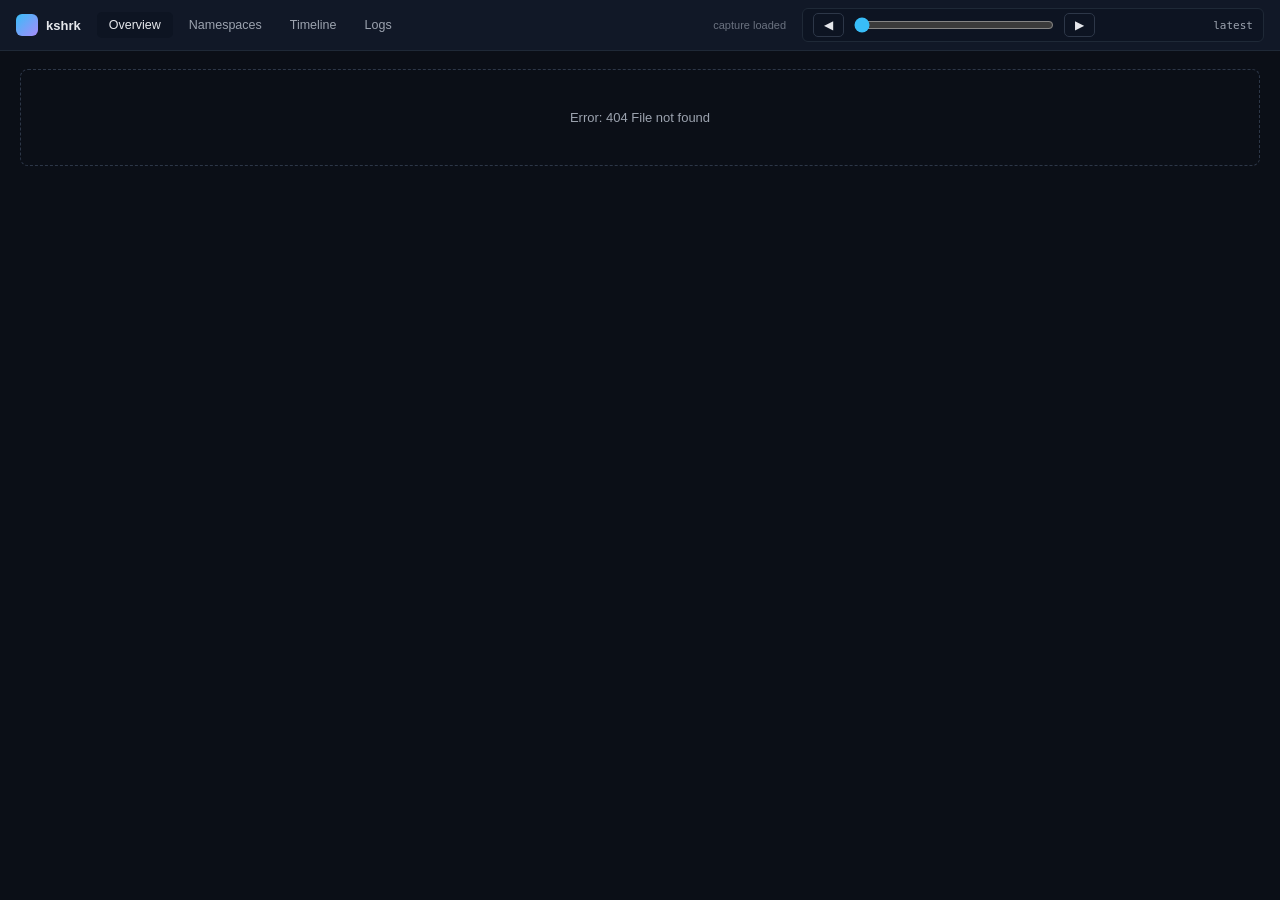
==== internal/ui/v2/static/index.html @ ba1428d2 "feat(ui/v2): scaffold dashboard redesign at /v2/ First slice of the Design-C dashboard redesign. Add" ====
<!doctype html>
<html lang="en">
<head>
<meta charset="utf-8">
<title>k8shark</title>
<meta name="viewport" content="width=device-width, initial-scale=1">
<link rel="stylesheet" href="app.css">
</head>
<body>
<div id="app">
  <div id="topbar">
    <div class="brand"><span class="logo"></span><span>kshrk</span></div>
    <nav id="nav"></nav>
    <div class="grow"></div>
    <div class="meta" id="capture-meta">loading…</div>
    <div class="scrubber" id="scrubber"></div>
  </div>
  <main id="content"></main>
  <div id="toasts"></div>
</div>
<script src="app.js"></script>
</body>
</html>
---- internal/ui/v2/static/app.css ----
/* Base tokens — match the Design C mockup */
:root {
  --bg: #0b0f17;
  --bg-panel: #111827;
  --bg-card: #0f1726;
  --bg-row: #0d1422;
  --bg-row-hover: #18243a;
  --border: #1f2937;
  --border-strong: #2d3748;
  --fg: #e5e7eb;
  --fg-dim: #9ca3af;
  --fg-faint: #6b7280;
  --accent: #38bdf8;
  --accent-2: #818cf8;
  --good: #22c55e;
  --warn: #eab308;
  --bad: #ef4444;
  --tag-bg: #1e293b;
  --workload: #a78bfa;
  --pod: #38bdf8;
  --font: -apple-system, BlinkMacSystemFont, "Segoe UI", Inter, sans-serif;
  --mono: ui-monospace, SFMono-Regular, Menlo, monospace;
}
* { box-sizing: border-box; }
html, body { margin: 0; padding: 0; height: 100%; background: var(--bg); color: var(--fg); font: 13px var(--font); }
a { color: inherit; }

/* Shell layout */
#app { display: flex; flex-direction: column; height: 100vh; }

#topbar {
  display: flex; align-items: center; gap: 16px; padding: 8px 16px;
  background: var(--bg-panel); border-bottom: 1px solid var(--border);
}
#topbar .brand {
  font-weight: 600; display: flex; gap: 8px; align-items: center;
}
#topbar .brand .logo {
  width: 22px; height: 22px; border-radius: 6px;
  background: linear-gradient(135deg, var(--accent), var(--workload));
}
#nav { display: flex; gap: 4px; }
#nav .tab {
  padding: 6px 12px; font-size: 12.5px; color: var(--fg-dim); cursor: pointer;
  border-radius: 5px; user-select: none;
}
#nav .tab:hover { background: var(--bg-row); color: var(--fg); }
#nav .tab.active { color: var(--fg); background: var(--bg-row); }
.grow { flex: 1; }
#capture-meta { font-size: 11px; color: var(--fg-faint); }

/* Scrubber */
.scrubber {
  display: flex; align-items: center; gap: 8px; padding: 4px 10px;
  background: var(--bg-row); border: 1px solid var(--border); border-radius: 6px;
}
.scrubber input[type=range] { width: 200px; accent-color: var(--accent); }
.scrubber .ts { font: 11px var(--mono); color: var(--fg-dim); min-width: 150px; text-align: right; }

.btn {
  background: var(--bg-row); color: var(--fg); border: 1px solid var(--border-strong);
  padding: 4px 10px; border-radius: 5px; font-size: 12px; cursor: pointer;
}
.btn:hover { border-color: var(--accent); }
.btn.primary { background: var(--accent); color: #0b0f17; border-color: var(--accent); font-weight: 600; }

#content { flex: 1; overflow: auto; padding: 18px 20px 28px; }

.section-title {
  font-size: 12px; color: var(--fg-faint); letter-spacing: .08em;
  text-transform: uppercase; font-weight: 600; margin: 6px 0 10px;
}

/* Loading / empty states */
.state {
  padding: 40px 24px; border: 1px dashed var(--border-strong); border-radius: 8px;
  text-align: center; color: var(--fg-dim); font-size: 13px;
}

/* KPI cards */
.kpis { display: grid; grid-template-columns: repeat(5, 1fr); gap: 14px; margin-bottom: 22px; }
.kpis.k6 { grid-template-columns: repeat(6, 1fr); }
.kpi {
  background: var(--bg-card); border: 1px solid var(--border); border-radius: 8px;
  padding: 14px 16px; display: flex; flex-direction: column; gap: 6px;
}
.kpi .label { font-size: 11px; color: var(--fg-faint); text-transform: uppercase; letter-spacing: .06em; }
.kpi .value { font: 600 22px var(--font); color: var(--fg); }
.kpi .delta { font: 11px var(--mono); }
.kpi .delta.up { color: var(--good); }
.kpi .delta.down { color: var(--bad); }
.kpi .delta.neutral { color: var(--fg-faint); }
.kpi.alert { border-color: var(--bad); }
.kpi.alert .value { color: var(--bad); }
.kpi.warn { border-color: var(--warn); }
.kpi.warn .value { color: var(--warn); }
.kpi.good .value { color: var(--good); }

/* Grids */
.grid-2 { display: grid; grid-template-columns: 2fr 1fr; gap: 18px; }
.grid-3 { display: grid; grid-template-columns: 2fr 1fr 1fr; gap: 16px; }

.card {
  background: var(--bg-card); border: 1px solid var(--border); border-radius: 8px;
  padding: 16px 18px; display: flex; flex-direction: column; gap: 12px;
}
.card .hdr { display: flex; align-items: center; gap: 10px; }
.card .hdr .title { font-weight: 600; font-size: 14px; }
.card .hdr .ct { font: 11.5px var(--mono); color: var(--fg-faint); margin-left: auto; }
.card .hdr a { color: var(--accent); font-size: 12px; text-decoration: none; cursor: pointer; }

/* Sparkline */
.spark { display: flex; align-items: flex-end; gap: 2px; height: 50px; padding-top: 4px; }
.spark > div { flex: 1; background: var(--accent); opacity: .6; border-radius: 1px; min-height: 1px; }
.spark > div.warn { background: var(--warn); opacity: .8; }
.spark > div.bad  { background: var(--bad); opacity: .9; }
.spark-axis { display: flex; justify-content: space-between; font: 11px var(--mono); color: var(--fg-faint); }

/* Issue rows */
.issues { display: flex; flex-direction: column; gap: 8px; }
.issue {
  display: grid; grid-template-columns: 90px 1fr auto; gap: 10px; align-items: center;
  padding: 9px 10px; background: var(--bg-row); border-radius: 6px; cursor: pointer;
  border-left: 3px solid transparent;
}
.issue.bad { border-left-color: var(--bad); }
.issue.warn { border-left-color: var(--warn); }
.issue:hover { background: var(--bg-panel); }
.issue .kind {
  font: 11px var(--mono); padding: 2px 6px; border-radius: 3px;
  background: var(--tag-bg); color: var(--fg-dim); text-align: center; border: 1px solid var(--border-strong);
}
.issue .body { font-size: 12.5px; line-height: 1.4; min-width: 0; }
.issue .body b { color: var(--fg); }
.issue .body .ns { color: var(--fg-dim); font-size: 11.5px; display: block; }
.issue .age { font: 11px var(--mono); color: var(--fg-faint); }

/* Resource tile grid */
.resource-grid {
  display: grid; grid-template-columns: repeat(6, 1fr); gap: 8px;
}
.res-chip {
  background: var(--bg-row); border: 1px solid var(--border); border-radius: 6px;
  padding: 10px 12px; cursor: pointer;
}
.res-chip:hover { border-color: var(--accent); }
.res-chip .nm { font-size: 12px; color: var(--fg); }
.res-chip .ct { font: 600 16px var(--mono); color: var(--accent); }

/* Compact resource rows for ns/pod views */
.resrow {
  display: grid; grid-template-columns: 14px 60px 1fr 110px 60px 60px; gap: 10px;
  align-items: center; padding: 6px 4px; cursor: pointer; border-bottom: 1px solid var(--border);
  font-size: 12.5px;
}
.resrow:hover { background: var(--bg-row-hover); }
.resrow:last-child { border-bottom: none; }
.resrow .dot { width: 8px; height: 8px; border-radius: 50%; }
.resrow .dot.good { background: var(--good); }
.resrow .dot.warn { background: var(--warn); }
.resrow .dot.bad  { background: var(--bad); }
.resrow .dot.neutral { background: var(--fg-faint); }
.resrow .kind {
  font: 10px var(--mono); padding: 1px 6px; background: var(--tag-bg); color: var(--fg-dim);
  border-radius: 3px; text-align: center; border: 1px solid var(--border-strong);
}
.resrow .nm { color: var(--fg); overflow: hidden; text-overflow: ellipsis; white-space: nowrap; }
.resrow .status { font: 11px var(--mono); color: var(--fg-dim); text-align: right; }
.resrow .status.bad { color: var(--bad); }
.resrow .status.warn { color: var(--warn); }
.resrow .status.good { color: var(--good); }
.resrow .num { font: 11px var(--mono); color: var(--fg-faint); text-align: right; }

/* Status pills */
.pill {
  display: inline-flex; align-items: center; gap: 6px;
  font-size: 11.5px; padding: 2px 8px; border-radius: 999px;
}
.pill.good { background: rgba(34,197,94,0.15); color: var(--good); }
.pill.warn { background: rgba(234,179,8,0.15); color: var(--warn); }
.pill.bad { background: rgba(239,68,68,0.18); color: var(--bad); }
.pill.neutral { background: var(--tag-bg); color: var(--fg-dim); }

/* Hero block (ns / pod drilldown) */
.hero { padding: 16px 20px 14px; background: var(--bg-panel); border-bottom: 1px solid var(--border); }
.crumbs { color: var(--fg-dim); font-size: 12.5px; display: flex; gap: 8px; align-items: center; }
.crumbs a { color: var(--accent); text-decoration: none; cursor: pointer; }
.crumbs b { color: var(--fg); font-weight: 500; }
.crumbs .sep { color: var(--fg-faint); }
.hero-row { display: grid; grid-template-columns: 1fr auto; gap: 16px; align-items: end; margin-top: 8px; }
.hero .title-row { display: flex; align-items: center; gap: 12px; }
.hero .title { font-size: 20px; font-weight: 600; }
.hero .sub { font-size: 12px; color: var(--fg-dim); margin-top: 4px; font-family: var(--mono); }
.hero-actions { display: flex; gap: 8px; }

/* Sub-tabs */
.subtabs {
  display: flex; gap: 0; padding: 0 20px; background: var(--bg-panel);
  border-bottom: 1px solid var(--border);
}
.subtabs .tab {
  padding: 9px 14px; font-size: 12.5px; color: var(--fg-dim); cursor: pointer;
  border-bottom: 2px solid transparent;
}
.subtabs .tab:hover { color: var(--fg); }
.subtabs .tab.active { color: var(--fg); border-bottom-color: var(--accent); }
.subtabs .tab .ct { color: var(--fg-faint); font-size: 11px; margin-left: 4px; }

/* Labels */
.labels { display: flex; flex-wrap: wrap; gap: 4px; }
.labels .lab {
  font: 11px var(--mono); padding: 2px 7px; background: var(--bg-row);
  border: 1px solid var(--border-strong); border-radius: 3px; color: var(--fg-dim);
}

/* Container card (pod drilldown) */
.container-card { background: var(--bg-row); border: 1px solid var(--border); border-radius: 6px; padding: 12px 14px; }
.container-card.bad { border-color: rgba(239,68,68,0.45); background: rgba(239,68,68,0.04); }
.container-card.warn { border-color: rgba(234,179,8,0.45); background: rgba(234,179,8,0.03); }
.container-card + .container-card { margin-top: 8px; }
.container-head { display: flex; align-items: center; gap: 10px; margin-bottom: 8px; }
.container-head .nm { font-weight: 600; font-size: 13.5px; }
.container-head .role {
  font: 10px var(--mono); padding: 1px 6px; border-radius: 3px;
  background: var(--tag-bg); color: var(--fg-dim); border: 1px solid var(--border-strong);
}
.container-head .role.init { color: #c4b5fd; border-color: #4c1d95; }
.container-head .role.side { color: #6ee7b7; border-color: #064e3b; }
.container-head .state { font-size: 11.5px; padding: 2px 8px; border-radius: 999px; margin-left: auto; }
.container-head .state.good { background: rgba(34,197,94,0.15); color: var(--good); }
.container-head .state.bad { background: rgba(239,68,68,0.18); color: var(--bad); }
.container-head .state.warn { background: rgba(234,179,8,0.15); color: var(--warn); }
.container-meta {
  display: grid; grid-template-columns: max-content 1fr max-content 1fr; gap: 4px 14px;
  font-size: 12px; margin-bottom: 8px;
}
.container-meta .k { color: var(--fg-faint); }
.container-meta .v { color: var(--fg); font: 12px var(--mono); overflow: hidden; text-overflow: ellipsis; white-space: nowrap; min-width: 0; }
.container-meta .v.bad { color: var(--bad); }
.container-meta .v.warn { color: var(--warn); }
.container-meta .v.good { color: var(--good); }
.log-preview {
  background: #07090f; border: 1px solid var(--border); border-radius: 5px;
  padding: 8px 10px; font: 11px var(--mono); color: var(--fg-dim);
  white-space: pre-wrap; max-height: 110px; overflow: auto;
}
.log-preview .err { color: var(--bad); }
.log-preview .ts { color: var(--fg-faint); }

/* Events */
.events { display: flex; flex-direction: column; gap: 6px; }
.event {
  display: grid; grid-template-columns: 80px 1fr 60px; gap: 8px; align-items: center;
  padding: 7px 10px; background: var(--bg-row); border-radius: 5px;
  border-left: 3px solid transparent; font-size: 12px;
}
.event.bad { border-left-color: var(--bad); }
.event.warn { border-left-color: var(--warn); }
.event.normal { border-left-color: var(--fg-faint); }
.event .kind {
  font: 10px var(--mono); padding: 1px 5px; border-radius: 3px;
  background: var(--tag-bg); color: var(--fg-dim); text-align: center;
}
.event .kind.bad { color: var(--bad); }
.event .kind.warn { color: var(--warn); }
.event .body b { color: var(--fg); }
.event .body .small { color: var(--fg-dim); font-size: 11px; }
.event .age { font: 11px var(--mono); color: var(--fg-faint); text-align: right; }

/* Timeline rows (history sidebar) */
.timeline-row { display: flex; align-items: center; gap: 8px; padding: 4px 0; font-size: 12px; }
.timeline-row .dot { width: 8px; height: 8px; border-radius: 50%; }
.timeline-row .dot.added { background: var(--good); }
.timeline-row .dot.modified { background: var(--warn); }
.timeline-row .dot.deleted { background: var(--bad); }
.timeline-row .ts { font: 11px var(--mono); color: var(--fg-faint); min-width: 90px; }
.timeline-row .ev { color: var(--fg-dim); }

/* Bar list */
.barlist .row { display: grid; grid-template-columns: 1fr 60px; gap: 10px; align-items: center; padding: 4px 0; cursor: pointer; }
.barlist .row:hover .lbl { color: var(--accent); }
.barlist .lbl { font-size: 13px; }
.barlist .bar { height: 6px; background: var(--bg-row); border-radius: 3px; overflow: hidden; grid-column: 1 / 3; margin-top: 2px; }
.barlist .bar > div { height: 100%; background: linear-gradient(90deg, var(--accent), var(--accent-2)); }
.barlist .ct { font: 11.5px var(--mono); color: var(--fg-dim); text-align: right; }

/* JSON / YAML viewers */
.json-view, .yaml-view {
  background: #07090f; border: 1px solid var(--border); border-radius: 6px;
  padding: 14px; font: 12px var(--mono); white-space: pre-wrap; word-break: break-word;
  color: var(--fg); overflow: auto; max-height: 70vh;
}
.json-view .k { color: #93c5fd; }
.json-view .s { color: #fcd34d; }
.json-view .n { color: #c4b5fd; }
.json-view .b { color: #6ee7b7; }
.json-view .c { color: var(--fg-faint); font-style: italic; }

/* Diff view */
.diff { font: 12px var(--mono); white-space: pre; background: #07090f; border: 1px solid var(--border); border-radius: 6px; overflow: auto; }
.diff .add { background: rgba(34,197,94,0.12); color: var(--good); }
.diff .del { background: rgba(239,68,68,0.12); color: var(--bad); }
.diff .ctx { color: var(--fg-dim); }

/* Toasts */
#toasts { position: fixed; right: 18px; bottom: 18px; display: flex; flex-direction: column; gap: 8px; z-index: 10; }
.toast {
  padding: 10px 14px; background: var(--bg-panel); border: 1px solid var(--border-strong);
  border-radius: 6px; font-size: 12.5px; color: var(--fg); max-width: 360px;
}
.toast.error { border-color: var(--bad); }
.toast.success { border-color: var(--good); }
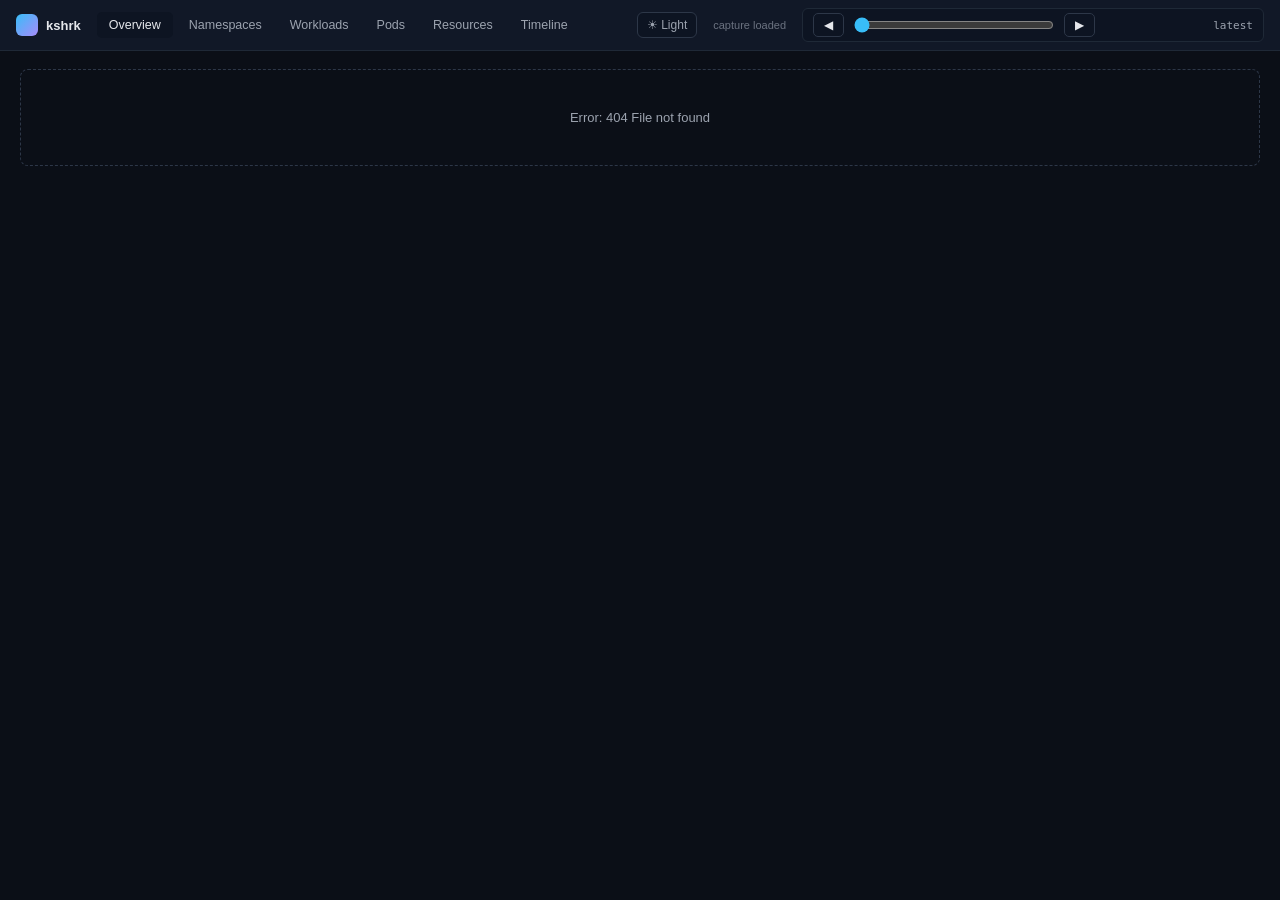
==== commit 15af78ae: "feat(ui/v2): nav trim, resource search, relationships links, light/dark theme - Removed Logs and Dif" ====
--- a/internal/ui/v2/static/index.html
+++ b/internal/ui/v2/static/index.html
@@ -5,6 +5,7 @@
 <title>k8shark</title>
 <meta name="viewport" content="width=device-width, initial-scale=1">
 <link rel="stylesheet" href="app.css">
+<script>try{if(localStorage.getItem('kshrk.v2.theme')==='light')document.documentElement.setAttribute('data-theme','light');}catch(e){}</script>
 </head>
 <body>
 <div id="app">
--- a/internal/ui/v2/static/app.css
+++ b/internal/ui/v2/static/app.css
@@ -20,7 +20,34 @@
   --pod: #38bdf8;
   --font: -apple-system, BlinkMacSystemFont, "Segoe UI", Inter, sans-serif;
   --mono: ui-monospace, SFMono-Regular, Menlo, monospace;
-}
+  --code-bg: #07090f;
+}
+:root[data-theme="light"] {
+  --bg: #f6f7f9;
+  --bg-panel: #ffffff;
+  --bg-card: #ffffff;
+  --bg-row: #f1f3f5;
+  --bg-row-hover: #e7ebf0;
+  --border: #e3e7eb;
+  --border-strong: #cfd6dd;
+  --fg: #1b2733;
+  --fg-dim: #51606e;
+  --fg-faint: #8a97a5;
+  --accent: #0b76d0;
+  --accent-2: #5b4bd6;
+  --good: #15803d;
+  --warn: #b45309;
+  --bad: #dc2626;
+  --tag-bg: #eef1f4;
+  --workload: #7c5cff;
+  --pod: #0b76d0;
+  --code-bg: #0f1726;
+}
+.theme-toggle {
+  background: var(--bg-row); border: 1px solid var(--border-strong); color: var(--fg-dim);
+  border-radius: 6px; padding: 5px 9px; font-size: 12px; cursor: pointer;
+}
+.theme-toggle:hover { color: var(--fg); }
 * { box-sizing: border-box; }
 html, body { margin: 0; padding: 0; height: 100%; background: var(--bg); color: var(--fg); font: 13px var(--font); }
 a { color: inherit; }
@@ -84,6 +111,8 @@
   background: var(--bg-card); border: 1px solid var(--border); border-radius: 8px;
   padding: 14px 16px; display: flex; flex-direction: column; gap: 6px;
 }
+.kpi.clickable { cursor: pointer; transition: border-color .12s, background .12s; }
+.kpi.clickable:hover { border-color: var(--border-strong); background: var(--bg-row); }
 .kpi .label { font-size: 11px; color: var(--fg-faint); text-transform: uppercase; letter-spacing: .06em; }
 .kpi .value { font: 600 22px var(--font); color: var(--fg); }
 .kpi .delta { font: 11px var(--mono); }
@@ -154,7 +183,35 @@
   font-size: 12.5px;
 }
 .resrow:hover { background: var(--bg-row-hover); }
+.resrow.static { cursor: default; }
+.resrow.static:hover { background: transparent; }
 .resrow:last-child { border-bottom: none; }
+
+/* Cluster-wide object lists (pods / workloads) with a namespace column. */
+.objhead, .objrow {
+  display: grid; grid-template-columns: 14px 70px 190px 1fr 160px 64px 56px; gap: 10px;
+  align-items: center; padding: 7px 6px; border-bottom: 1px solid var(--border); font-size: 12.5px;
+}
+.objhead { color: var(--fg-faint); font: 10px var(--mono); text-transform: uppercase; letter-spacing: .05em; }
+.objrow.click { cursor: pointer; }
+.objrow.click:hover { background: var(--bg-row-hover); }
+.objrow:last-child { border-bottom: none; }
+.objrow .dot { width: 8px; height: 8px; border-radius: 50%; }
+.objrow .dot.good { background: var(--good); }
+.objrow .dot.warn { background: var(--warn); }
+.objrow .dot.bad { background: var(--bad); }
+.objrow .dot.neutral { background: var(--fg-faint); }
+.objrow .kind {
+  font: 10px var(--mono); padding: 1px 6px; background: var(--tag-bg); color: var(--fg-dim);
+  border-radius: 3px; text-align: center; border: 1px solid var(--border-strong);
+}
+.objrow .ns { color: var(--fg-dim); font: 11px var(--mono); overflow: hidden; text-overflow: ellipsis; white-space: nowrap; }
+.objrow .nm { color: var(--fg); overflow: hidden; text-overflow: ellipsis; white-space: nowrap; }
+.objrow .status { font: 11px var(--mono); color: var(--fg-dim); overflow: hidden; text-overflow: ellipsis; white-space: nowrap; }
+.objrow .status.bad { color: var(--bad); }
+.objrow .status.warn { color: var(--warn); }
+.objrow .status.good { color: var(--good); }
+.objrow .num { font: 11px var(--mono); color: var(--fg-faint); text-align: right; }
 .resrow .dot { width: 8px; height: 8px; border-radius: 50%; }
 .resrow .dot.good { background: var(--good); }
 .resrow .dot.warn { background: var(--warn); }
@@ -240,7 +297,7 @@
 .container-meta .v.warn { color: var(--warn); }
 .container-meta .v.good { color: var(--good); }
 .log-preview {
-  background: #07090f; border: 1px solid var(--border); border-radius: 5px;
+  background: var(--code-bg); border: 1px solid var(--border); border-radius: 5px;
   padding: 8px 10px; font: 11px var(--mono); color: var(--fg-dim);
   white-space: pre-wrap; max-height: 110px; overflow: auto;
 }
@@ -286,7 +343,7 @@
 
 /* JSON / YAML viewers */
 .json-view, .yaml-view {
-  background: #07090f; border: 1px solid var(--border); border-radius: 6px;
+  background: var(--code-bg); border: 1px solid var(--border); border-radius: 6px;
   padding: 14px; font: 12px var(--mono); white-space: pre-wrap; word-break: break-word;
   color: var(--fg); overflow: auto; max-height: 70vh;
 }
@@ -297,7 +354,52 @@
 .json-view .c { color: var(--fg-faint); font-style: italic; }
 
 /* Diff view */
-.diff { font: 12px var(--mono); white-space: pre; background: #07090f; border: 1px solid var(--border); border-radius: 6px; overflow: auto; }
+/* Syntax-highlighted code (object YAML/JSON view). */
+.code {
+  font: 12px var(--mono); white-space: pre; background: var(--code-bg); border: 1px solid var(--border);
+  border-radius: 6px; overflow: auto; color: var(--fg);
+}
+.code .k-key { color: var(--accent); }
+.code .k-str { color: var(--good); }
+.code .k-num { color: var(--warn); }
+.code .k-lit { color: var(--accent-2); }
+.code .k-com { color: var(--fg-faint); font-style: italic; }
+.code .k-punc { color: var(--fg-faint); }
+
+/* Resources catalog page. */
+.cat-group {
+  display: flex; align-items: center; gap: 8px; padding: 12px 6px 4px; margin-top: 6px;
+  border-bottom: 1px solid var(--border-strong);
+}
+.cat-group input[type=checkbox] { margin: 0; cursor: pointer; }
+.cat-group .g { font: 600 11px var(--mono); color: var(--accent); letter-spacing: .03em; cursor: pointer; }
+.cat-group .gc { color: var(--fg-faint); font-size: 11px; }
+.cat-row {
+  display: grid; grid-template-columns: 22px minmax(0, 230px) minmax(0, 1fr) minmax(0, 220px) 96px 64px 18px;
+  gap: 10px; align-items: center; padding: 6px; border-bottom: 1px solid var(--border); font-size: 12.5px;
+}
+.cat-row:hover { background: var(--bg-row-hover); }
+.cat-row.off { opacity: 0.42; }
+.cat-row input[type=checkbox] { margin: 0; }
+.cat-row .kind {
+  display: inline-block; max-width: 100%; box-sizing: border-box;
+  font: 10px var(--mono); padding: 1px 6px; background: var(--tag-bg); color: var(--fg-dim);
+  border-radius: 3px; border: 1px solid var(--border-strong);
+  overflow: hidden; text-overflow: ellipsis; white-space: nowrap; vertical-align: middle;
+}
+.cat-row .nm { min-width: 0; font: 12px var(--mono); color: var(--fg); overflow: hidden; text-overflow: ellipsis; white-space: nowrap; }
+.cat-row .meta { min-width: 0; color: var(--fg-faint); font: 11px var(--mono); overflow: hidden; text-overflow: ellipsis; white-space: nowrap; }
+.cat-row .badge { font: 10px var(--mono); color: var(--fg-dim); }
+.cat-row .num { text-align: right; font: 11px var(--mono); color: var(--fg-faint); }
+.cat-row .go { text-align: center; color: var(--fg-faint); }
+
+/* Capture details card (overview). */
+.capmeta { display: grid; grid-template-columns: repeat(auto-fill, minmax(220px, 1fr)); gap: 10px 24px; padding: 14px 16px; }
+.capmeta .row { display: flex; flex-direction: column; gap: 2px; }
+.capmeta .k { font-size: 10.5px; color: var(--fg-faint); text-transform: uppercase; letter-spacing: .05em; }
+.capmeta .v { font: 12.5px var(--mono); color: var(--fg); overflow: hidden; text-overflow: ellipsis; }
+
+.diff { font: 12px var(--mono); white-space: pre; background: var(--code-bg); border: 1px solid var(--border); border-radius: 6px; overflow: auto; }
 .diff .add { background: rgba(34,197,94,0.12); color: var(--good); }
 .diff .del { background: rgba(239,68,68,0.12); color: var(--bad); }
 .diff .ctx { color: var(--fg-dim); }
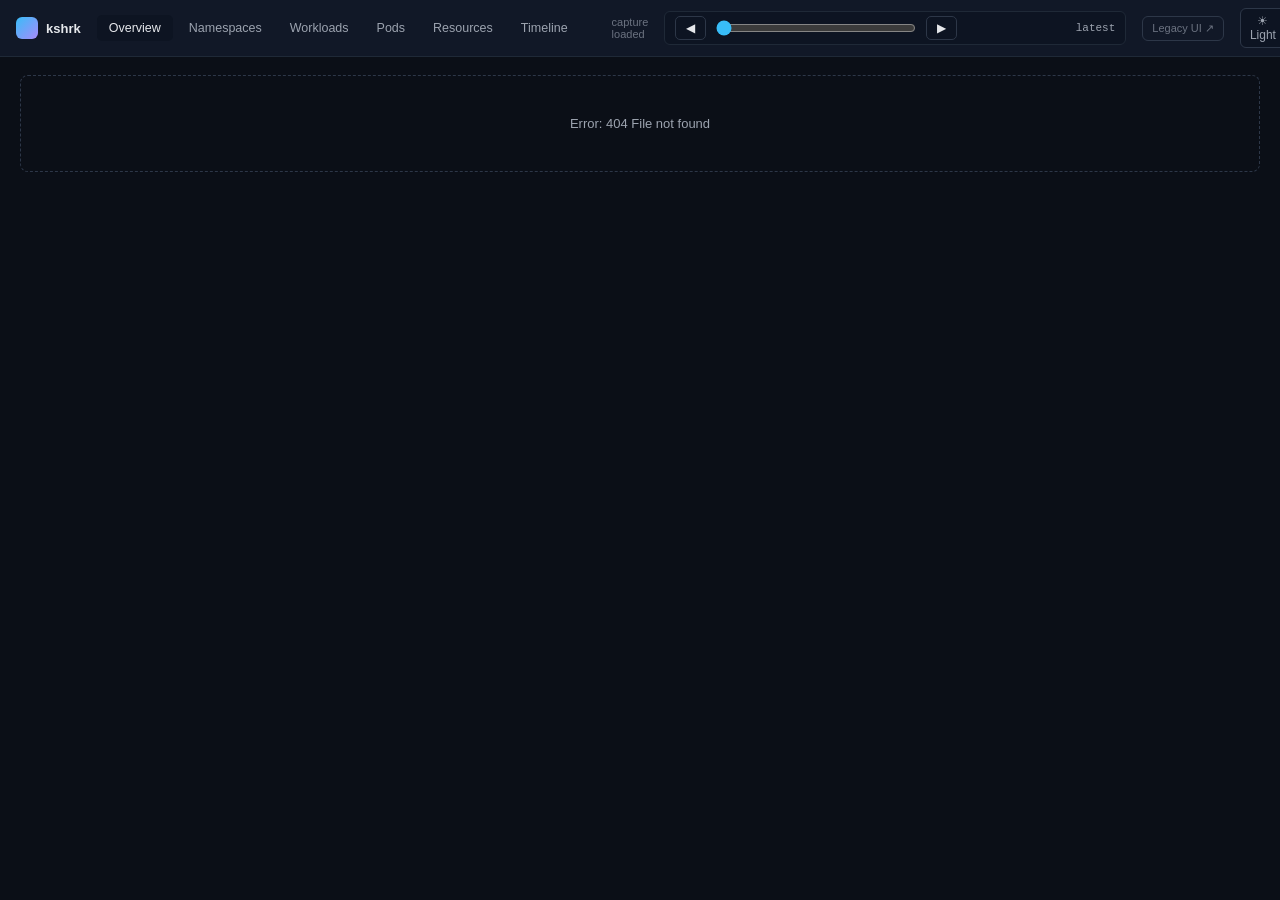
==== commit 7d36c021: "feat(ui): make the v2 dashboard the default, keep v1 at /v1/ "/" now redirects to /v2/, so opening t" ====
--- a/internal/ui/v2/static/index.html
+++ b/internal/ui/v2/static/index.html
@@ -15,6 +15,7 @@
     <div class="grow"></div>
     <div class="meta" id="capture-meta">loading…</div>
     <div class="scrubber" id="scrubber"></div>
+    <a class="legacy-link" href="/v1/" title="Open the legacy v1 explorer">Legacy UI ↗</a>
   </div>
   <main id="content"></main>
   <div id="toasts"></div>
--- a/internal/ui/v2/static/app.css
+++ b/internal/ui/v2/static/app.css
@@ -48,6 +48,11 @@
   border-radius: 6px; padding: 5px 9px; font-size: 12px; cursor: pointer;
 }
 .theme-toggle:hover { color: var(--fg); }
+.legacy-link {
+  font-size: 11px; color: var(--fg-faint); text-decoration: none;
+  border: 1px solid var(--border-strong); border-radius: 6px; padding: 5px 9px; white-space: nowrap;
+}
+.legacy-link:hover { color: var(--fg); border-color: var(--accent); }
 * { box-sizing: border-box; }
 html, body { margin: 0; padding: 0; height: 100%; background: var(--bg); color: var(--fg); font: 13px var(--font); }
 a { color: inherit; }
@@ -186,6 +191,35 @@
 .resrow.static { cursor: default; }
 .resrow.static:hover { background: transparent; }
 .resrow:last-child { border-bottom: none; }
+
+/* Chip / token filter bar with type-ahead. */
+.filterbar {
+  position: relative; display: flex; flex-wrap: wrap; align-items: center; gap: 6px;
+  background: var(--bg-row); border: 1px solid var(--border-strong); border-radius: 6px;
+  padding: 5px 8px; min-width: 320px; flex: 1; max-width: 720px;
+}
+.filterbar .fb-chips { display: contents; }
+.filterbar .fb-input {
+  flex: 1; min-width: 140px; background: transparent; border: none; outline: none;
+  color: var(--fg); font-size: 12.5px;
+}
+.fb-chip {
+  display: inline-flex; align-items: center; gap: 6px; background: var(--tag-bg);
+  border: 1px solid var(--border-strong); color: var(--fg); border-radius: 4px;
+  padding: 2px 6px; font: 11px var(--mono);
+}
+.fb-chip .fb-x { color: var(--fg-faint); cursor: pointer; visibility: hidden; }
+.fb-chip:hover .fb-x { visibility: visible; }
+.fb-chip .fb-x:hover { color: var(--bad); }
+.fb-suggest {
+  position: absolute; top: 100%; left: 0; margin-top: 4px; min-width: 260px;
+  max-height: 280px; overflow: auto; background: var(--bg-panel);
+  border: 1px solid var(--border-strong); border-radius: 6px; z-index: 50;
+  box-shadow: 0 8px 24px rgba(0, 0, 0, .35);
+}
+.fb-opt { display: flex; justify-content: space-between; gap: 14px; padding: 6px 10px; cursor: pointer; font-size: 12.5px; }
+.fb-opt:hover, .fb-opt.active { background: var(--bg-row-hover); }
+.fb-opt .fb-hint { color: var(--fg-faint); font: 11px var(--mono); }
 
 /* Cluster-wide object lists (pods / workloads) with a namespace column. */
 .objhead, .objrow {
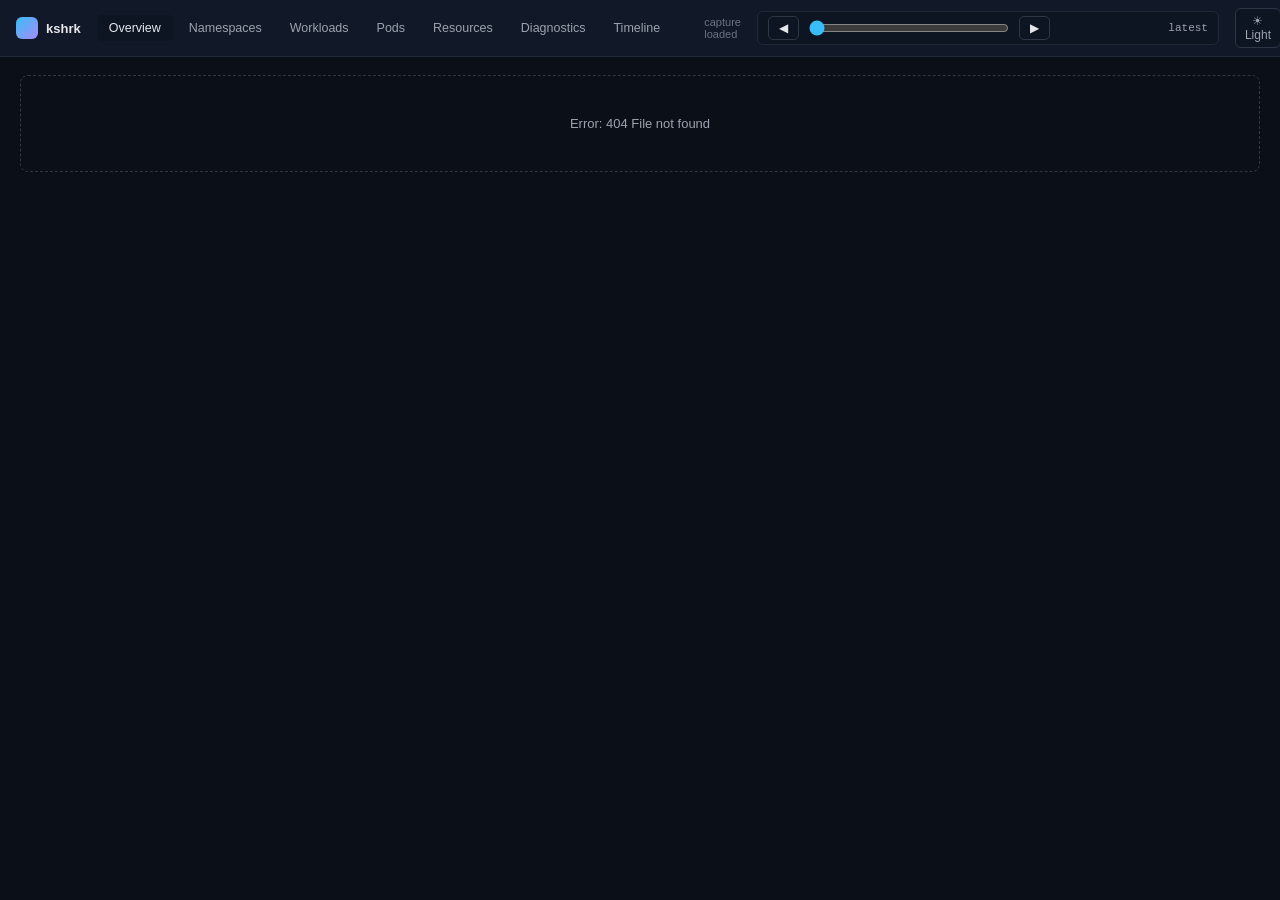
==== commit d2846f77: "chore(ui): remove dead Legacy UI link; drop active-development warning The v1 UI was removed in #91," ====
--- a/internal/ui/v2/static/index.html
+++ b/internal/ui/v2/static/index.html
@@ -15,7 +15,6 @@
     <div class="grow"></div>
     <div class="meta" id="capture-meta">loading…</div>
     <div class="scrubber" id="scrubber"></div>
-    <a class="legacy-link" href="/v1/" title="Open the legacy v1 explorer">Legacy UI ↗</a>
   </div>
   <main id="content"></main>
   <div id="toasts"></div>
--- a/internal/ui/v2/static/app.css
+++ b/internal/ui/v2/static/app.css
@@ -48,11 +48,6 @@
   border-radius: 6px; padding: 5px 9px; font-size: 12px; cursor: pointer;
 }
 .theme-toggle:hover { color: var(--fg); }
-.legacy-link {
-  font-size: 11px; color: var(--fg-faint); text-decoration: none;
-  border: 1px solid var(--border-strong); border-radius: 6px; padding: 5px 9px; white-space: nowrap;
-}
-.legacy-link:hover { color: var(--fg); border-color: var(--accent); }
 * { box-sizing: border-box; }
 html, body { margin: 0; padding: 0; height: 100%; background: var(--bg); color: var(--fg); font: 13px var(--font); }
 a { color: inherit; }
@@ -95,6 +90,22 @@
 }
 .btn:hover { border-color: var(--accent); }
 .btn.primary { background: var(--accent); color: #0b0f17; border-color: var(--accent); font-weight: 600; }
+
+/* Replay transport (header, replay mode only) */
+.transport {
+  display: flex; align-items: center; gap: 8px; padding: 4px 10px; margin-right: 8px;
+  background: var(--bg-row); border: 1px solid var(--border); border-radius: 6px;
+}
+.transport-play { min-width: 78px; text-align: center; }
+.transport-play.playing { border-color: var(--accent); color: var(--accent); }
+.transport-speed {
+  background: var(--bg-row); color: var(--fg); border: 1px solid var(--border-strong);
+  padding: 3px 6px; border-radius: 5px; font-size: 12px; cursor: pointer;
+}
+.transport-events { font: 11px var(--mono); color: var(--fg-dim); min-width: 70px; }
+.transport-ended {
+  font: 11px var(--mono); color: var(--warn, #d08770); text-transform: uppercase; letter-spacing: .5px;
+}
 
 #content { flex: 1; overflow: auto; padding: 18px 20px 28px; }
 
